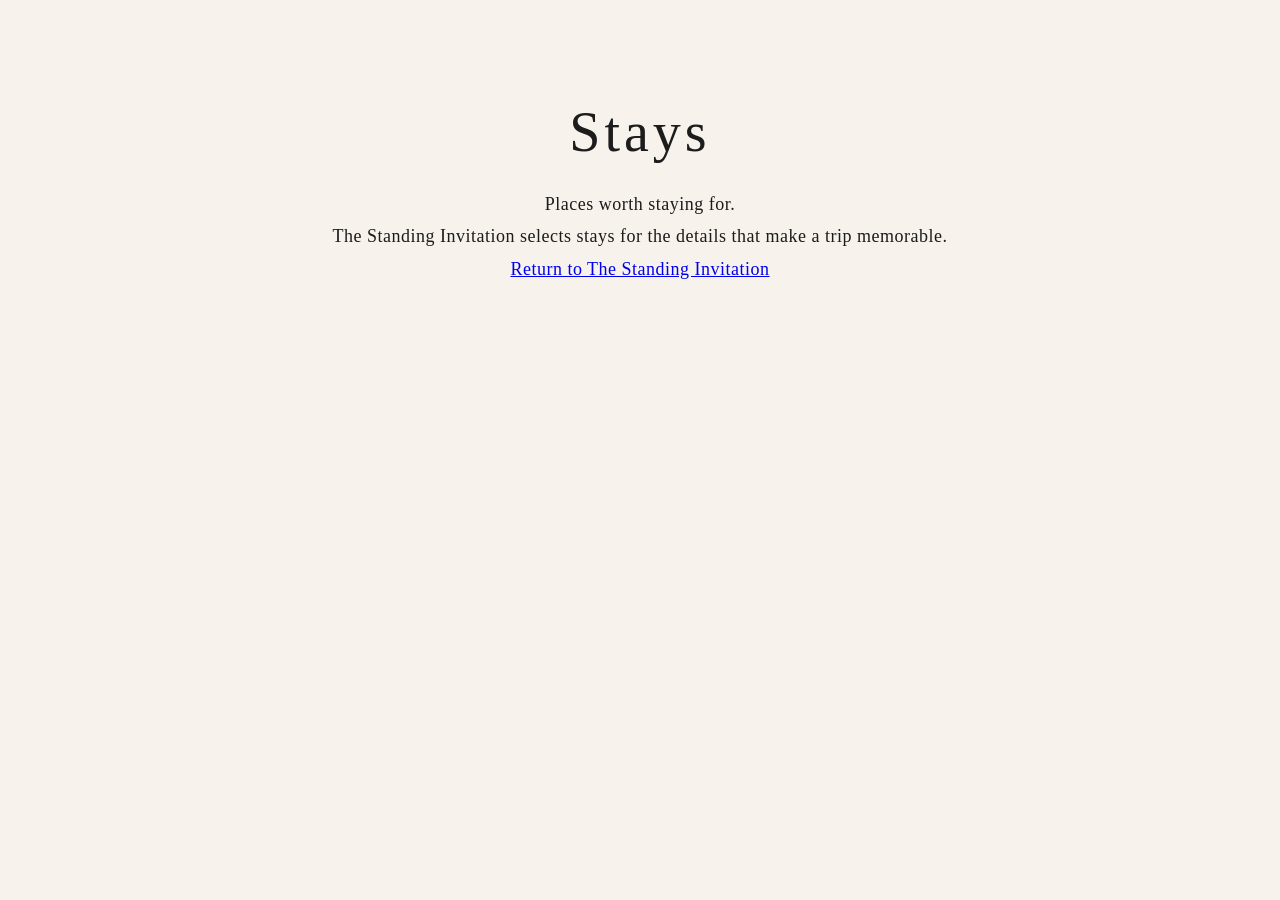
==== stays.html @ a133003b "Create stays.html" ====
<!DOCTYPE html>
<html lang="en">
<head>
    <meta charset="UTF-8">
    <title>Stays | The Standing Invitation</title>
    <link rel="stylesheet" href="style.css">
</head>

<body>

    <h1>Stays</h1>

    <p>Places worth staying for.</p>

    <p>The Standing Invitation selects stays for the details that make a trip memorable.</p>

    <p><a href="index.html">Return to The Standing Invitation</a></p>

</body>
</html>
---- style.css ----
body {
    background-color: #f7f3ec;
    color: #1c1c1c;
    font-family: Georgia, serif;
    text-align: center;
    margin: 0;
    padding: 100px 24px;
}

h1 {
    font-size: 56px;
    font-weight: normal;
    letter-spacing: 4px;
    margin: 0 0 24px;
}

h2 {
    font-size: 28px;
    font-weight: normal;
    letter-spacing: 2px;
    margin: 80px 0 20px;
}

p {
    font-size: 18px;
    line-height: 1.8;
    letter-spacing: 0.5px;
    max-width: 650px;
    margin: 0 auto;
}
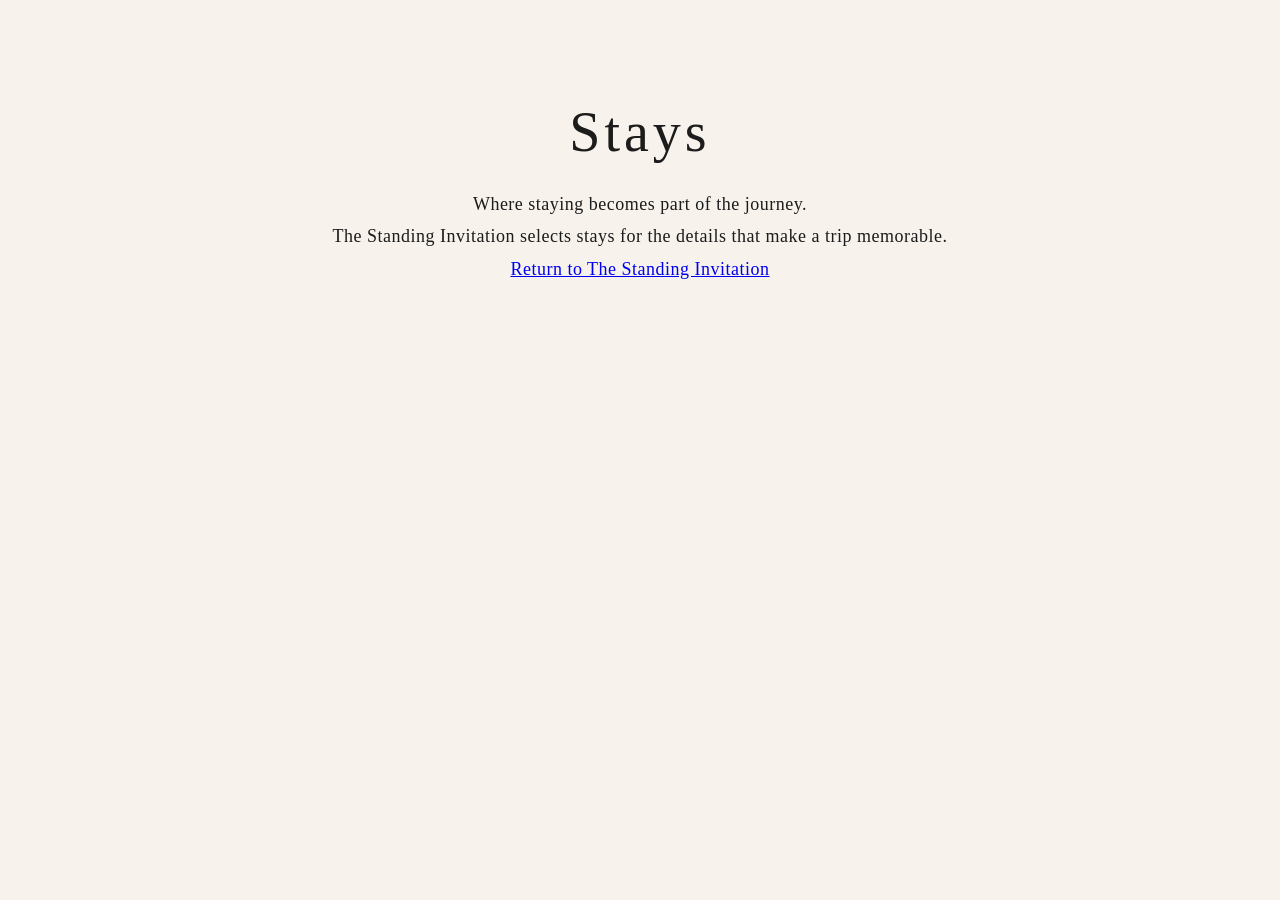
==== commit 359aca44: "Update stays.html" ====
--- a/stays.html
+++ b/stays.html
@@ -10,7 +10,7 @@
 
     <h1>Stays</h1>
 
-    <p>Places worth staying for.</p>
+    <p>Where staying becomes part of the journey.</p>
 
     <p>The Standing Invitation selects stays for the details that make a trip memorable.</p>
 
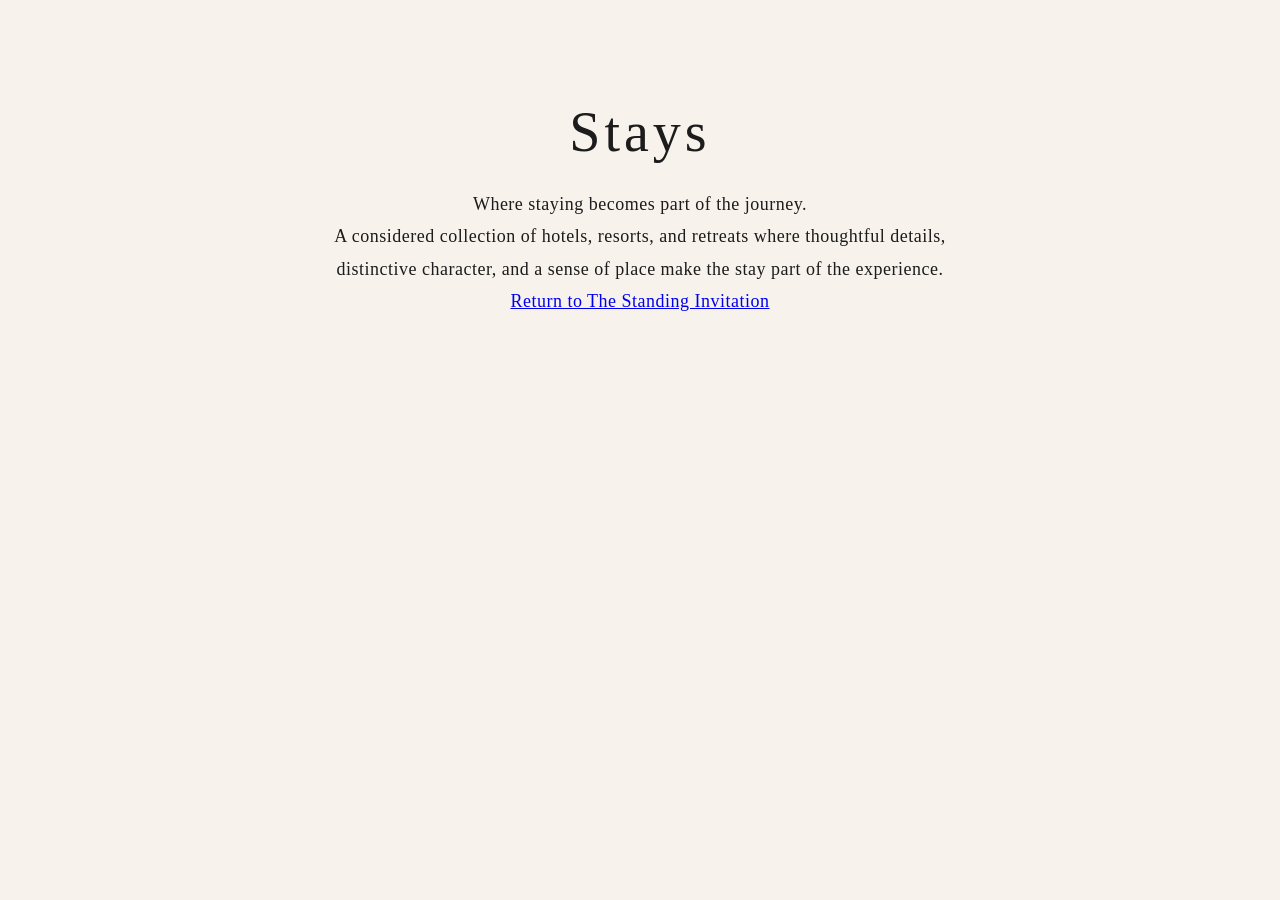
==== commit 93073466: "Update stays.html" ====
--- a/stays.html
+++ b/stays.html
@@ -12,8 +12,7 @@
 
     <p>Where staying becomes part of the journey.</p>
 
-    <p>The Standing Invitation selects stays for the details that make a trip memorable.</p>
-
+    <p>A considered collection of hotels, resorts, and retreats where thoughtful details, distinctive character, and a sense of place make the stay part of the experience.</p>
     <p><a href="index.html">Return to The Standing Invitation</a></p>
 
 </body>
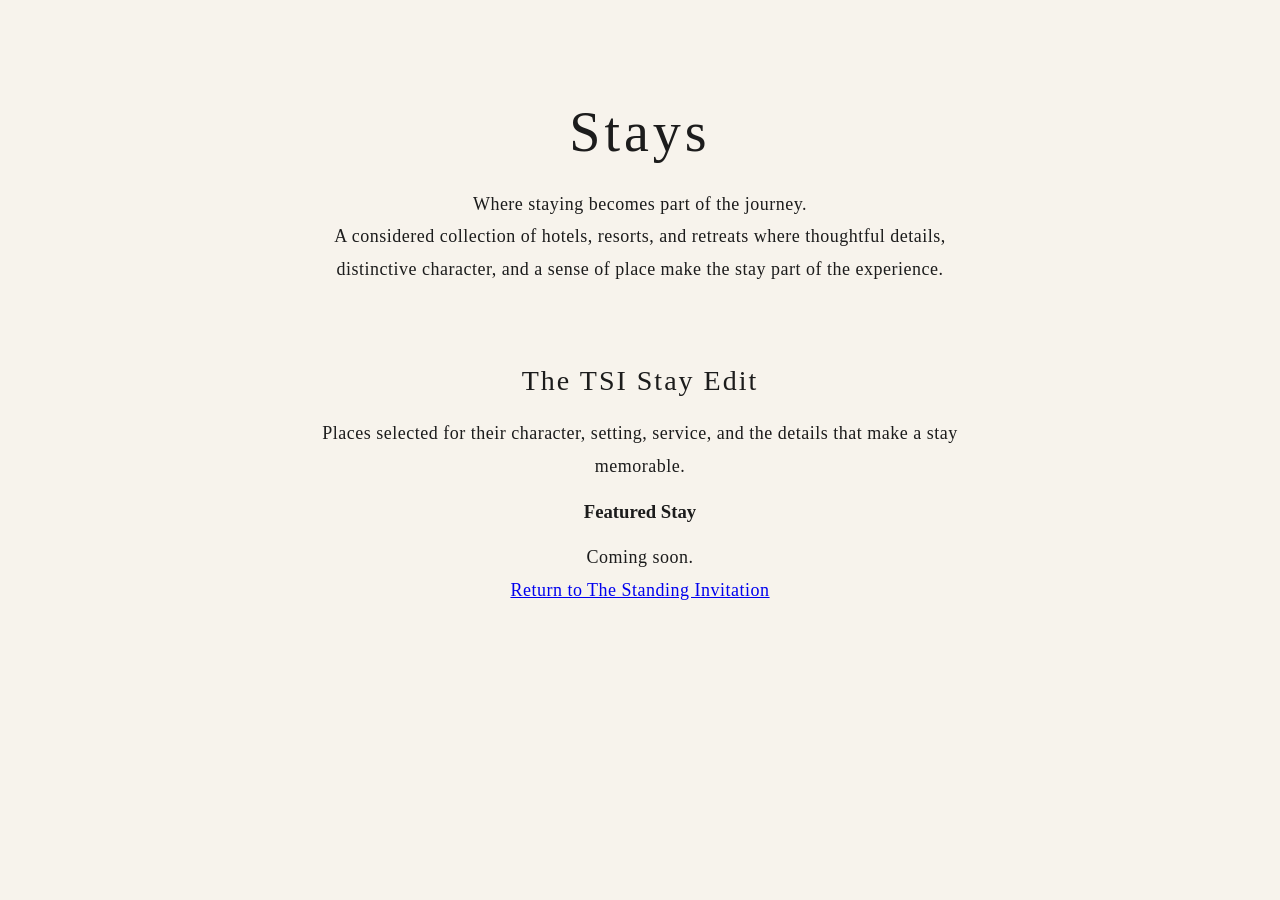
==== commit 02846310: "Update stays.html" ====
--- a/stays.html
+++ b/stays.html
@@ -13,6 +13,15 @@
     <p>Where staying becomes part of the journey.</p>
 
     <p>A considered collection of hotels, resorts, and retreats where thoughtful details, distinctive character, and a sense of place make the stay part of the experience.</p>
+
+    <h2>The TSI Stay Edit</h2>
+
+    <p>Places selected for their character, setting, service, and the details that make a stay memorable.</p>
+
+    <h3>Featured Stay</h3>
+
+    <p>Coming soon.</p>
+
     <p><a href="index.html">Return to The Standing Invitation</a></p>
 
 </body>
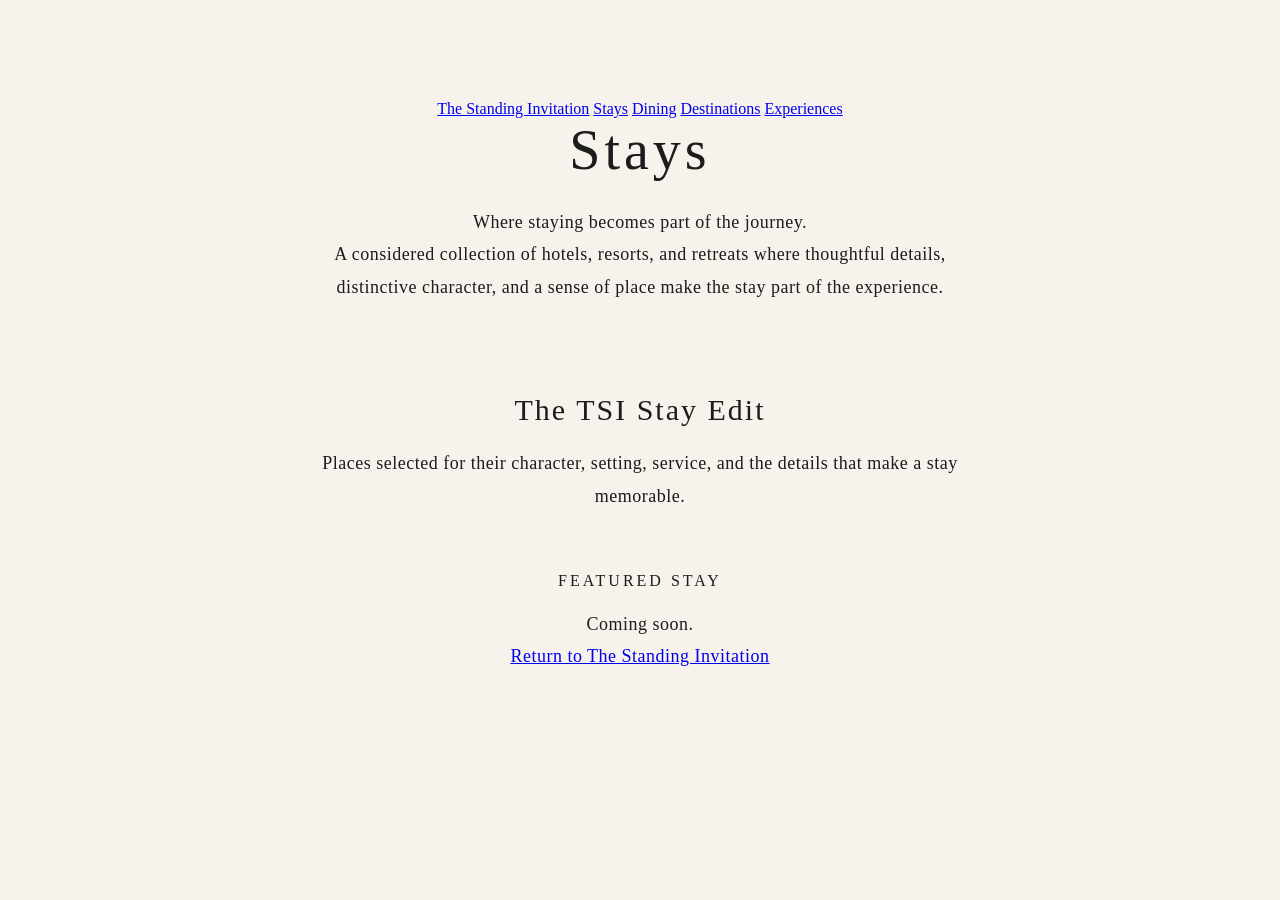
==== commit fa9260b8: "Update stays.html" ====
--- a/stays.html
+++ b/stays.html
@@ -7,6 +7,14 @@
 </head>
 
 <body>
+
+    <nav>
+        <a href="index.html">The Standing Invitation</a>
+        <a href="stays.html">Stays</a>
+        <a href="#">Dining</a>
+        <a href="#">Destinations</a>
+        <a href="#">Experiences</a>
+    </nav>
 
     <h1>Stays</h1>
 
--- a/style.css
+++ b/style.css
@@ -28,3 +28,17 @@
     max-width: 650px;
     margin: 0 auto;
 }
+h2 {
+    font-size: 30px;
+    font-weight: normal;
+    letter-spacing: 2px;
+    margin: 90px 0 20px;
+}
+
+h3 {
+    font-size: 16px;
+    font-weight: normal;
+    letter-spacing: 3px;
+    text-transform: uppercase;
+    margin: 60px 0 18px;
+}
